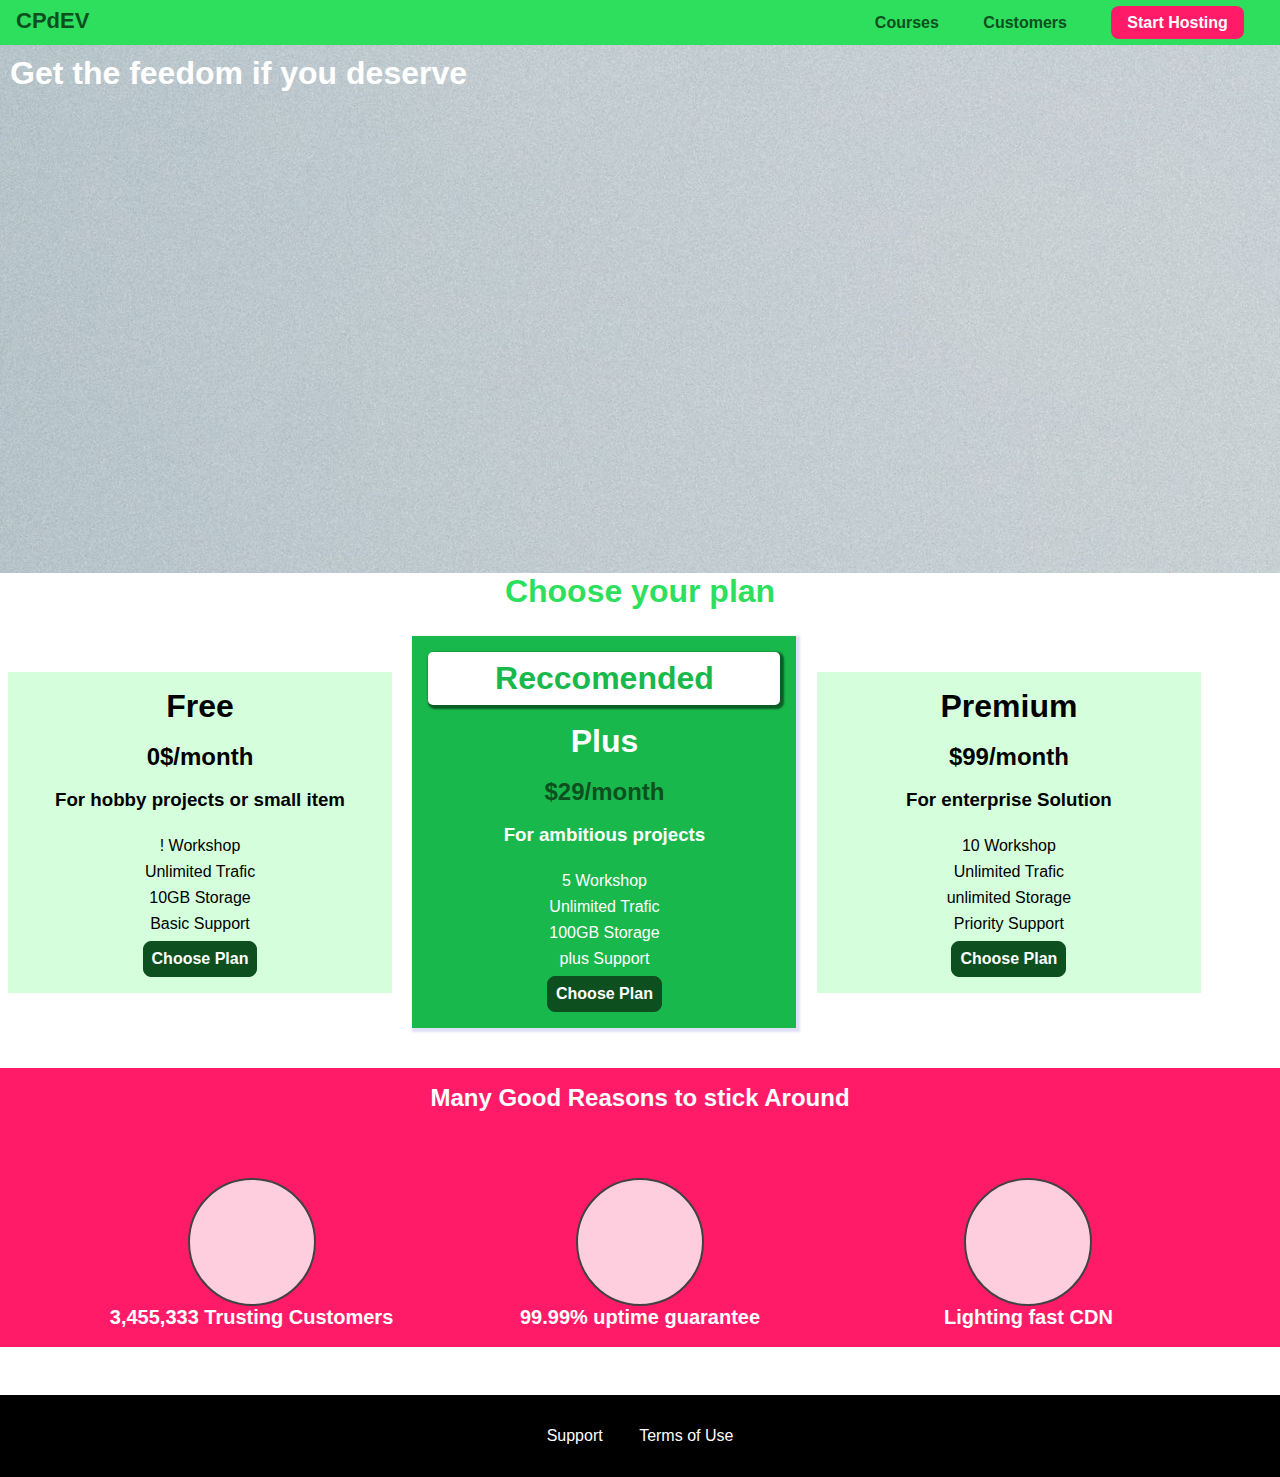
==== index.html @ bd408dae "added footer and more" ====
<!DOCTYPE html>
<html lang="en">
<head>
    <meta charset="UTF-8">
    <meta http-equiv="X-UA-Compatible" content="IE=edge">
    <meta name="viewport" content="width=device-width, initial-scale=1.0">
    <title>AdCSS</title>
    <link rel="stylesheet" href="style.css">
</head>
<body>
    <header class="main-header">
        <div>
            <a href="index.html" class="main-header__brand">CPdEV</a>
        </div>
        <nav class="main-nav">
            <ul class="main-nav__items">
                <li class="main-nav__item">
                    <a href="packages/index.html">Courses</a>
                </li>
                <li class="main-nav__item">
                    <a href="Customers/index.html">Customers</a>
                </li>
                <li class="main-nav__item main-nav__item--cta" >
                    <a href="start-hosting/index.html">Start Hosting</a>
                </li>
            </ul>
        </nav>
    </header>
    <main>
        <section id="product-overview">
            <h1>Get the feedom if you deserve</h1>
        </section>
        <section id="plans">
            <h1 class="section-title">Choose your plan</h1><br>
            <div>
                <article class="plan">
                    <h1 class="plan-title">Free</h1><br>
                    <h2 class="plan-price">0$/month</h2><br>
                    <h3>For hobby projects or small item</h3><br>
                    <ul class="planfeature">
                        <li>! Workshop</li>
                        <li>Unlimited Trafic</li>
                        <li>10GB Storage</li>
                        <li>Basic Support</li>
                    </ul>
                    <div>
                        <button class="button">Choose Plan</button>
                    </div>
                </article>
                <article class="plan plan--highlighted">
                    <h1 class="plan__annotation">Reccomended</h1><br>
                    <h1 class="plan-title">Plus</h1><br>
                    <h2 class="plan-price">$29/month</h2><br>
                    <h3>For ambitious projects</h3><br>
                    <ul class="planfeature">
                        <li>5 Workshop</li>
                        <li>Unlimited Trafic</li>
                        <li>100GB Storage</li>
                        <li>plus Support</li>
                    </ul>
                    <div>
                        <button class="button">Choose Plan</button>
                    </div>
                </article>
                <article class="plan">
                    <h1 class="plan-title">Premium</h1><br>
                    <h2 class="plan-price">$99/month</h2><br>
                    <h3>For enterprise Solution</h3><br>
                    <ul class="planfeature">
                        <li>10 Workshop</li>
                        <li>Unlimited Trafic</li>
                        <li>unlimited Storage</li>
                        <li>Priority Support</li>
                    </ul>
                    <div>
                        <button class="button">Choose Plan</button>
                    </div>
                </article>
            </div>
        </section>
        <section id="key_features">
        <h2 class="section-title">Many Good Reasons to stick Around</h2><br>
            <ul class="key-feature__list" >
                <li class="key-feature">
                    <div class="key-feature__image">

                    </div>
                    <p class="key-feature__description">3,455,333 Trusting Customers</p><br>
                </li>
                <li class="key-feature">
                    <div class="key-feature__image">
            
                    </div>
                    <p class="key-feature__description">99.99% uptime guarantee</p><br>
                </li>
                <li class="key-feature">
                    <div class="key-feature__image">
            
                    </div>
                    <p class="key-feature__description">Lighting fast CDN</p><br>
                </li>
            </ul>
        </section>

    </main>
    <footer class="main-footer">
        <nav>
            <ul class="main-footer__links">
                <li class="main-footer__link">
                    <a href="#">Support</a>
                </li>
                <li class="main-footer__link">
                    <a href="#">Terms of Use</a>
                </li>
            </ul>
        </nav>
    </footer>
    
</body>
</html>
---- style.css ----
*{
    box-sizing: border-box;
    margin: 0;
    padding: 0;
}

body{
    font-family: sans-serif;
    margin-top: 0;


}

#product-overview{
    background: url("/img/pexels-pham-ngoc-anh-14237620.jpg");
    width: 100%;
    height: 528px;
    padding: 10px;
}
.section-title{
    color: #2ddf5c;
    text-align: center;

}
#product-overview h1{
    color: white;
    font-family: sans-serif; 

}

.plan{
    background: #d5ffdc;
    text-align: center;
    padding: 16px;
    margin: 8px;
    display: inline-block;
    width: 30%;
    vertical-align: middle;
}

.plan--highlighted{
    background: #19b84c;
    color: white;
    box-shadow: 2px 2px 2px 2px rgba(191, 191, 238, 0.5);
    
}

.plan__annotation{
    background: white;
    color: #19b84c;
    padding: 8px;
    box-shadow: 2px 2px 2px 2px rgba(0, 0, 0, 0.5);
    border-radius: 5px ;
}


.plan--highlighted .plan-price{
    color: #0e4f1f;
}
.plan--highlighted .plan-title{
    color: white;
}

.planfeature{
    list-style: none;
    margin: 0;
    padding: 0;

}

.planfeature li{
    margin: 8px 0;
}

.button{
    background: #0e4f1f;
    color: white;
    font: inherit;
    border: 1.5px solid #0e4f1f;
    padding: 8px;
    border-radius: 8px;
    font-weight: bold;
    cursor: pointer;
}

.button:hover{
    background-color: white;
    color: #0e4f1f;
}
.button:focus{
    outline: none;
}

#key_features{
    background: #ff1b68;
}
#key_features .section-title{
    color: white;
    margin: 32px;
    padding: 16px;
}

.key-feature__list{
    list-style: none;   
    margin: 0;
    padding: 0;
    text-align: center;

}

.key-feature{
    display: inline-block;
    width: 30%;
    vertical-align: top;

}
.key-feature__description{
    text-align: center;
    font-weight: bold;
    color: white;
    font-size: 20px;
}
.key-feature__image{
    background: #ffcede;
    height: 128px;
    width: 128px;
    border: 2px solid #424242;
    border-radius: 50%;
    margin: 0 auto;
}




/* Header */
.main-header{
    width: 100%;
    background:#2ddf5c;
    padding: 8px 16px;
} 

.main-header > div{
    display: inline-block;
}

.main-header__brand{
    color: #0e4f1f;
    text-decoration: none;
    font-weight: bold;
    font-size: 22px;

}
.main-nav{
    display: inline-block;
    text-align: right;
    width: calc(100% - 78px); /* kkep space between i and values */
    text-decoration: none;
    
    
}
.main-nav__items{
    margin: 0;
    padding: 0;
    list-style: none  ;
}
.main-nav__item{
    display: inline-block;
    margin: 5px 20px;
    
}
.main-nav__item a{
    color: #0e4f1f;
    font-weight: bold;
    text-decoration: none;
    padding: 3px 0;
}


.main-nav__item a:hover,
.main-nav__item a:active{
    color: white; 
    border-bottom: 5px solid white;
}

.main-nav__item--cta a{
    color: white;
    background: #ff1b68;
    padding: 8px 16px;
    border-radius: 8px;
}

.main-nav__item--cta a:hover,
.main-nav__item--cta a:active{
    color: #ff1b68;
    background:white;
    border: none;
}

/* Footer styling */
.main-footer {
    background: black;
    padding: 32px;
    margin-top: 48px;
}
.main-footer__links{
    list-style: nine;
    margin: 0;
    padding:0;
    text-align: center;
}
.main-footer__link{
    display: inline-block;
    margin: 0 16px;
}
.main-footer__link a{
    color: white;
    text-decoration: none;
}

.main-footer__link a:hover,
.main-footer__link a:active{
    color: #ccc;

}
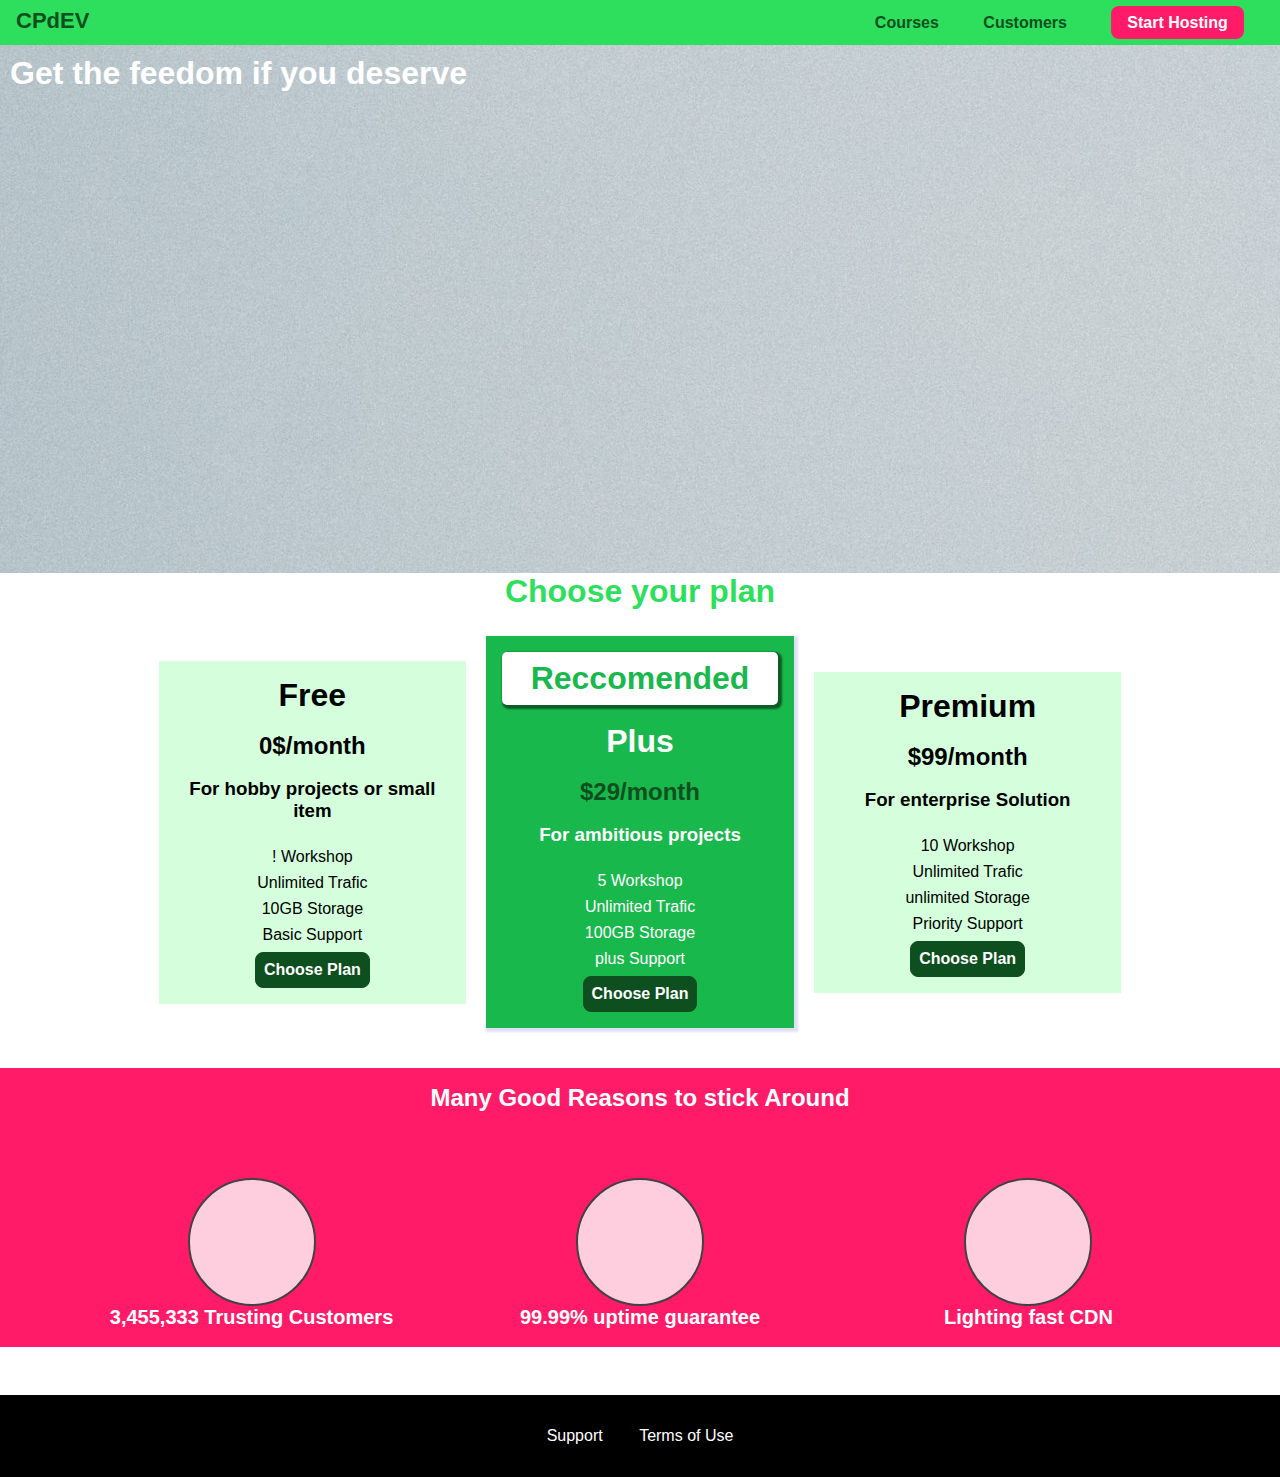
==== commit b74c52f3: "day 2" ====
--- a/index.html
+++ b/index.html
@@ -5,6 +5,7 @@
     <meta http-equiv="X-UA-Compatible" content="IE=edge">
     <meta name="viewport" content="width=device-width, initial-scale=1.0">
     <title>AdCSS</title>
+    <link rel="stylesheet" href="shared.css">
     <link rel="stylesheet" href="style.css">
 </head>
 <body>
@@ -32,7 +33,7 @@
         </section>
         <section id="plans">
             <h1 class="section-title">Choose your plan</h1><br>
-            <div>
+            <div class="plan__list">
                 <article class="plan">
                     <h1 class="plan-title">Free</h1><br>
                     <h2 class="plan-price">0$/month</h2><br>
--- a/shared.css
+++ b/shared.css
@@ -0,0 +1,132 @@
+* {
+    box-sizing: border-box;
+    margin: 0;
+    padding: 0;
+}
+
+body {
+    font-family: sans-serif;
+    margin-top: 0;
+
+
+}
+/* Header */
+.main-header {
+    width: 100%;
+    background: #2ddf5c;
+    padding: 8px 16px;
+}
+
+.main-header>div {
+    display: inline-block;
+}
+
+.main-header__brand {
+    color: #0e4f1f;
+    text-decoration: none;
+    font-weight: bold;
+    font-size: 22px;
+
+}
+
+.main-nav {
+    display: inline-block;
+    text-align: right;
+    width: calc(100% - 78px);
+    /* kkep space between i and values */
+    text-decoration: none;
+
+
+}
+
+.main-nav__items {
+    margin: 0;
+    padding: 0;
+    list-style: none;
+}
+
+.main-nav__item {
+    display: inline-block;
+    margin: 5px 20px;
+
+}
+
+.main-nav__item a {
+    color: #0e4f1f;
+    font-weight: bold;
+    text-decoration: none;
+    padding: 3px 0;
+}
+
+
+.main-nav__item a:hover,
+.main-nav__item a:active {
+    color: white;
+    border-bottom: 5px solid white;
+}
+
+.main-nav__item--cta a {
+    color: white;
+    background: #ff1b68;
+    padding: 8px 16px;
+    border-radius: 8px;
+}
+
+.main-nav__item--cta a:hover,
+.main-nav__item--cta a:active {
+    color: #ff1b68;
+    background: white;
+    border: none;
+}
+
+/* Footer styling */
+.main-footer {
+    background: black;
+    padding: 32px;
+    margin-top: 48px;
+}
+
+.main-footer__links {
+    list-style: nine;
+    margin: 0;
+    padding: 0;
+    text-align: center;
+}
+
+.main-footer__link {
+    display: inline-block;
+    margin: 0 16px;
+}
+
+.main-footer__link a {
+    color: white;
+    text-decoration: none;
+}
+
+.main-footer__link a:hover,
+.main-footer__link a:active {
+    color: #ccc;
+
+}
+
+/* button styling */
+
+.button {
+    background: #0e4f1f;
+    color: white;
+    font: inherit;
+    border: 1.5px solid #0e4f1f;
+    padding: 8px;
+    border-radius: 8px;
+    font-weight: bold;
+    cursor: pointer;
+}
+
+.button:hover {
+    background-color: white;
+    color: #0e4f1f;
+}
+
+.button:focus {
+    outline: none;
+}--- a/style.css
+++ b/style.css
@@ -1,16 +1,4 @@
 
-*{
-    box-sizing: border-box;
-    margin: 0;
-    padding: 0;
-}
-
-body{
-    font-family: sans-serif;
-    margin-top: 0;
-
-
-}
 
 #product-overview{
     background: url("/img/pexels-pham-ngoc-anh-14237620.jpg");
@@ -28,6 +16,15 @@
     font-family: sans-serif; 
 
 }
+
+.plan__list{
+    width: 80%;
+    margin: auto;
+    text-align: center;
+    
+}
+
+
 
 .plan{
     background: #d5ffdc;
@@ -73,24 +70,6 @@
     margin: 8px 0;
 }
 
-.button{
-    background: #0e4f1f;
-    color: white;
-    font: inherit;
-    border: 1.5px solid #0e4f1f;
-    padding: 8px;
-    border-radius: 8px;
-    font-weight: bold;
-    cursor: pointer;
-}
-
-.button:hover{
-    background-color: white;
-    color: #0e4f1f;
-}
-.button:focus{
-    outline: none;
-}
 
 #key_features{
     background: #ff1b68;
@@ -133,93 +112,3 @@
 
 
 
-/* Header */
-.main-header{
-    width: 100%;
-    background:#2ddf5c;
-    padding: 8px 16px;
-} 
-
-.main-header > div{
-    display: inline-block;
-}
-
-.main-header__brand{
-    color: #0e4f1f;
-    text-decoration: none;
-    font-weight: bold;
-    font-size: 22px;
-
-}
-.main-nav{
-    display: inline-block;
-    text-align: right;
-    width: calc(100% - 78px); /* kkep space between i and values */
-    text-decoration: none;
-    
-    
-}
-.main-nav__items{
-    margin: 0;
-    padding: 0;
-    list-style: none  ;
-}
-.main-nav__item{
-    display: inline-block;
-    margin: 5px 20px;
-    
-}
-.main-nav__item a{
-    color: #0e4f1f;
-    font-weight: bold;
-    text-decoration: none;
-    padding: 3px 0;
-}
-
-
-.main-nav__item a:hover,
-.main-nav__item a:active{
-    color: white; 
-    border-bottom: 5px solid white;
-}
-
-.main-nav__item--cta a{
-    color: white;
-    background: #ff1b68;
-    padding: 8px 16px;
-    border-radius: 8px;
-}
-
-.main-nav__item--cta a:hover,
-.main-nav__item--cta a:active{
-    color: #ff1b68;
-    background:white;
-    border: none;
-}
-
-/* Footer styling */
-.main-footer {
-    background: black;
-    padding: 32px;
-    margin-top: 48px;
-}
-.main-footer__links{
-    list-style: nine;
-    margin: 0;
-    padding:0;
-    text-align: center;
-}
-.main-footer__link{
-    display: inline-block;
-    margin: 0 16px;
-}
-.main-footer__link a{
-    color: white;
-    text-decoration: none;
-}
-
-.main-footer__link a:hover,
-.main-footer__link a:active{
-    color: #ccc;
-
-}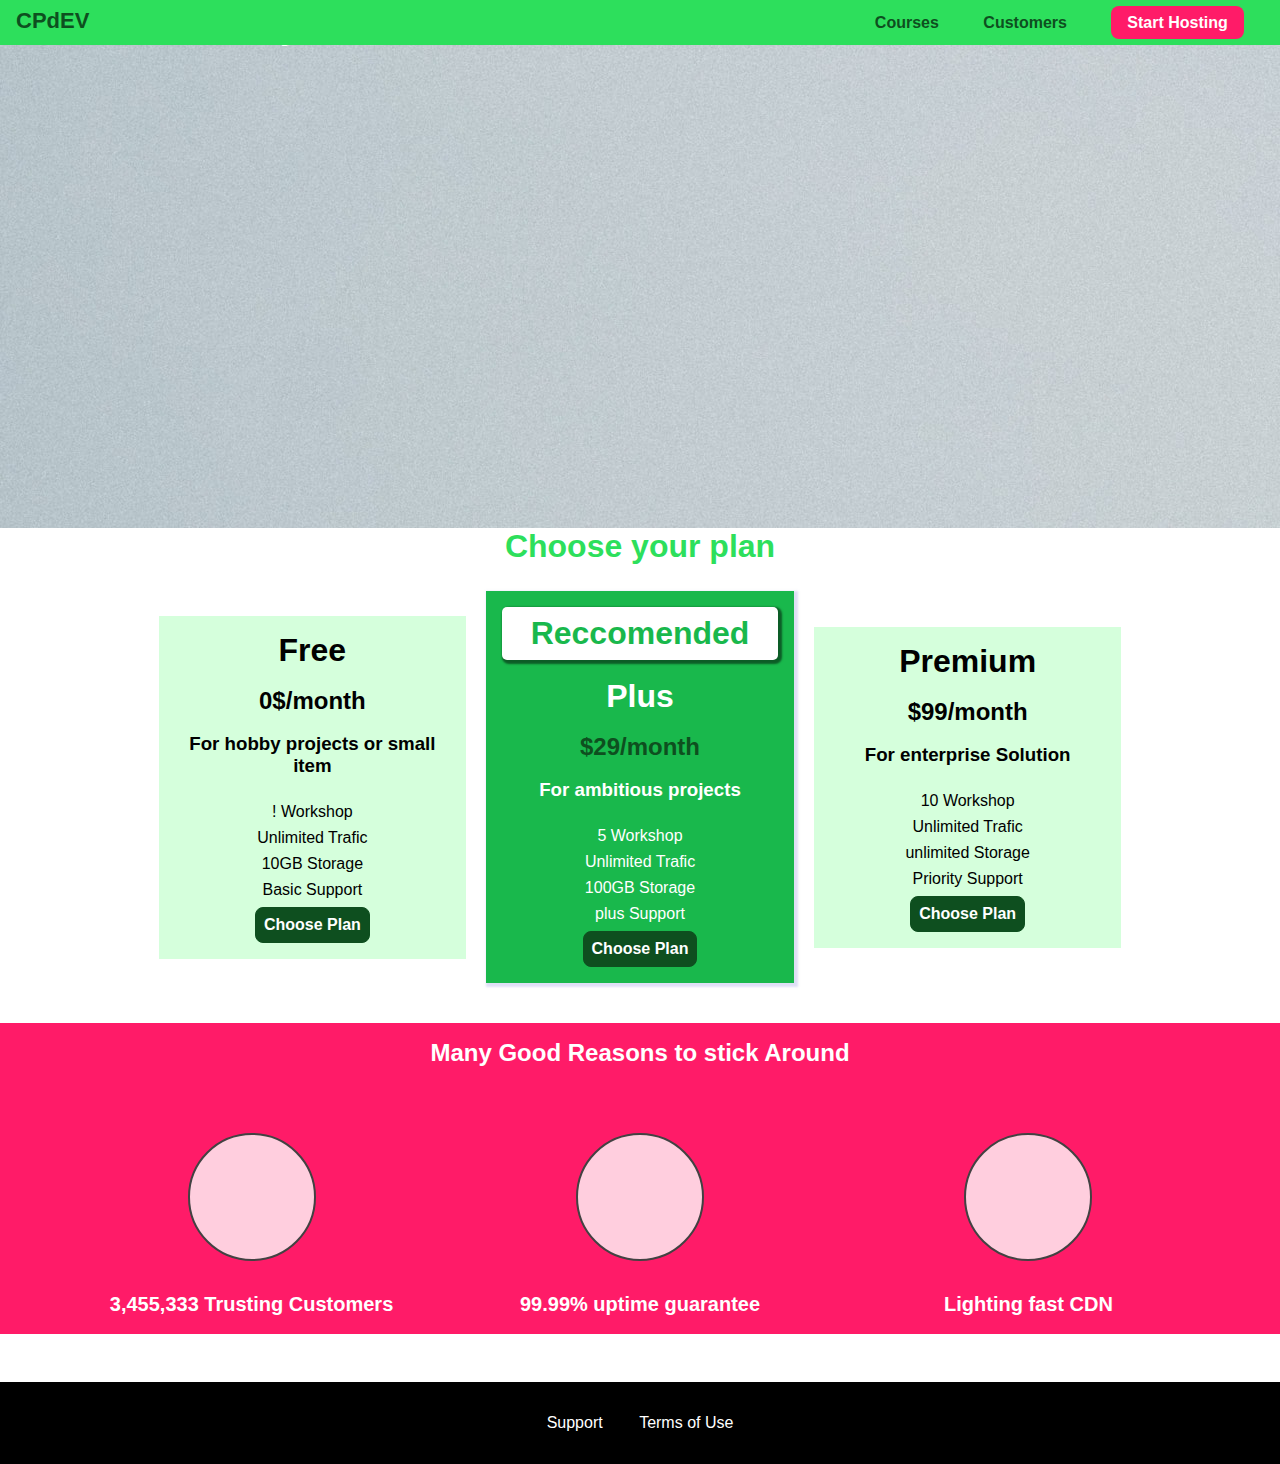
==== commit b339cf7c: "day 2" ====
--- a/index.html
+++ b/index.html
@@ -8,6 +8,7 @@
     <link rel="stylesheet" href="shared.css">
     <link rel="stylesheet" href="style.css">
 </head>
+<!-- header -->
 <body>
     <header class="main-header">
         <div>
--- a/shared.css
+++ b/shared.css
@@ -3,6 +3,7 @@
     margin: 0;
     padding: 0;
 }
+
 
 body {
     font-family: sans-serif;
@@ -13,8 +14,12 @@
 /* Header */
 .main-header {
     width: 100%;
+    position: fixed;
+    top: 0;
+    left: 0;
     background: #2ddf5c;
     padding: 8px 16px;
+    z-index: 8;
 }
 
 .main-header>div {
--- a/style.css
+++ b/style.css
@@ -99,6 +99,7 @@
     font-weight: bold;
     color: white;
     font-size: 20px;
+    padding-top: 32px;
 }
 .key-feature__image{
     background: #ffcede;
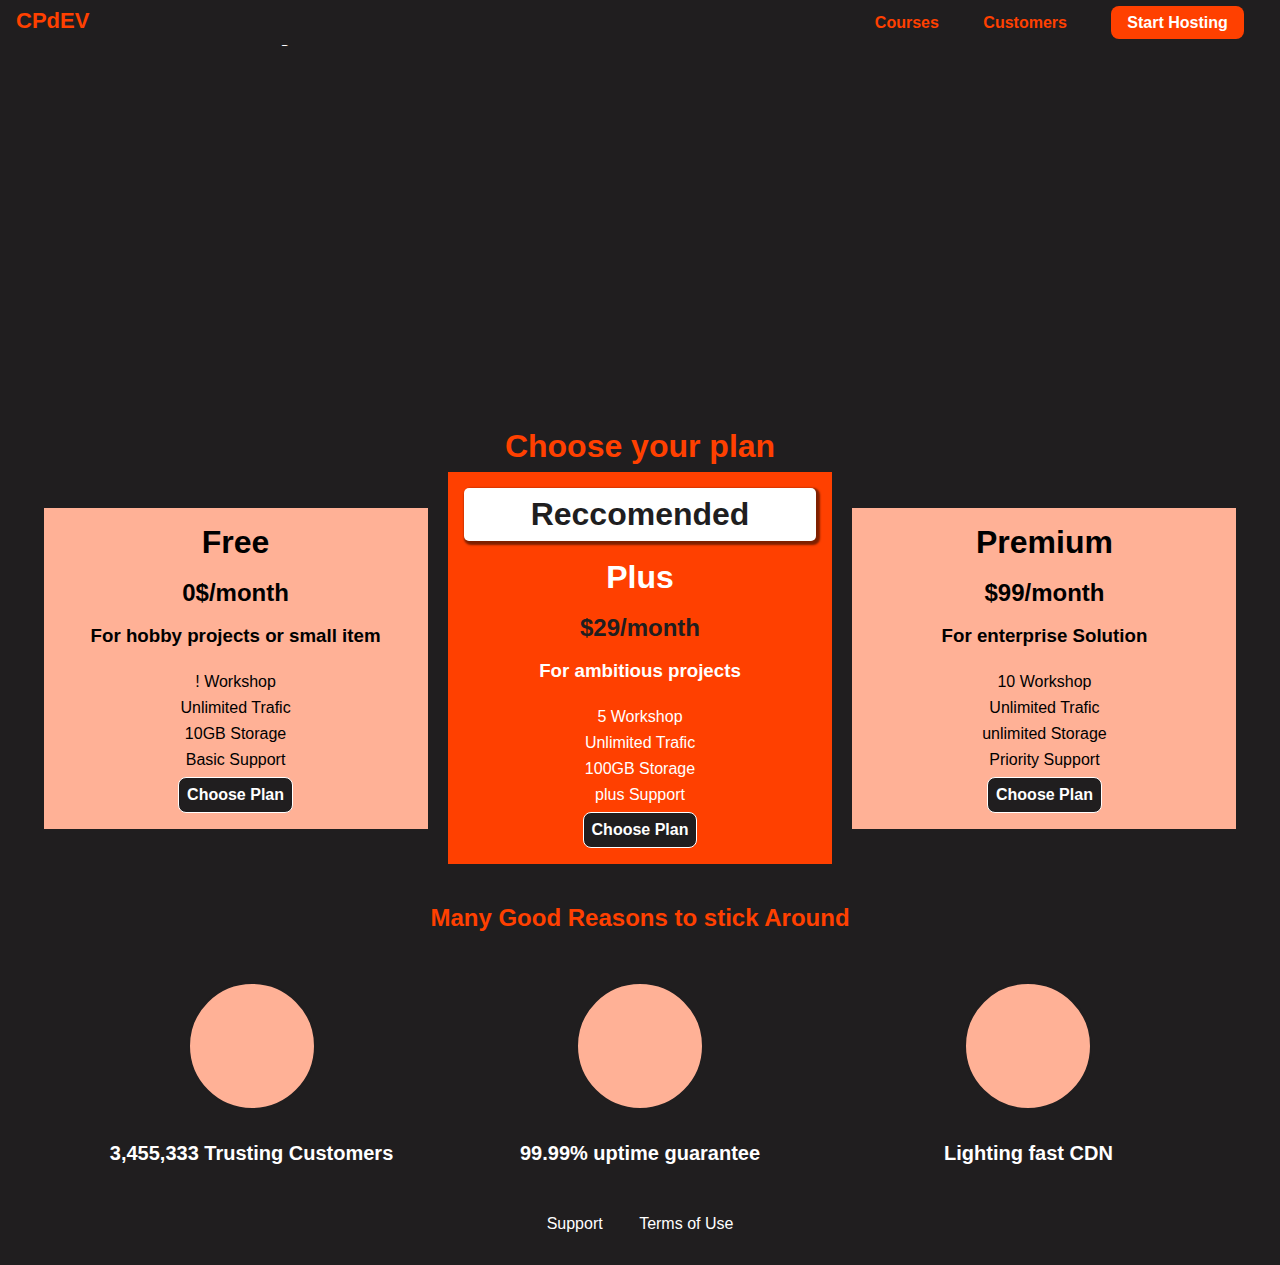
==== commit 037d704a: "day 4" ====
--- a/index.html
+++ b/index.html
@@ -81,7 +81,7 @@
             </div>
         </section>
         <section id="key_features">
-        <h2 class="section-title">Many Good Reasons to stick Around</h2><br>
+        <h2 class="section_feat">Many Good Reasons to stick Around</h2><br>
             <ul class="key-feature__list" >
                 <li class="key-feature">
                     <div class="key-feature__image">
--- a/shared.css
+++ b/shared.css
@@ -17,7 +17,7 @@
     position: fixed;
     top: 0;
     left: 0;
-    background: #2ddf5c;
+    background: #201E1F;
     padding: 8px 16px;
     z-index: 8;
 }
@@ -27,7 +27,7 @@
 }
 
 .main-header__brand {
-    color: #0e4f1f;
+    color: #FF4000;
     text-decoration: none;
     font-weight: bold;
     font-size: 22px;
@@ -45,9 +45,14 @@
 }
 
 .main-nav__items {
+    list-style: none;
     margin: 0;
     padding: 0;
-    list-style: none;
+    text-align: right;
+    display: inline-block;
+    width: 100%;
+    /* kkep space between i and values */
+    text-decoration: none;
 }
 
 .main-nav__item {
@@ -57,7 +62,7 @@
 }
 
 .main-nav__item a {
-    color: #0e4f1f;
+    color: #ff4000;
     font-weight: bold;
     text-decoration: none;
     padding: 3px 0;
@@ -72,7 +77,7 @@
 
 .main-nav__item--cta a {
     color: white;
-    background: #ff1b68;
+    background: #ff4000;
     padding: 8px 16px;
     border-radius: 8px;
 }
@@ -86,9 +91,9 @@
 
 /* Footer styling */
 .main-footer {
-    background: black;
+    background: #201E1F;
     padding: 32px;
-    margin-top: 48px;
+    color: #201E1F;
 }
 
 .main-footer__links {
@@ -104,7 +109,7 @@
 }
 
 .main-footer__link a {
-    color: white;
+    color: #ffffff;
     text-decoration: none;
 }
 
@@ -117,10 +122,10 @@
 /* button styling */
 
 .button {
-    background: #0e4f1f;
+    background: #201E1F;
     color: white;
     font: inherit;
-    border: 1.5px solid #0e4f1f;
+    border: 1.5px solid #ffffff;
     padding: 8px;
     border-radius: 8px;
     font-weight: bold;
@@ -129,7 +134,7 @@
 
 .button:hover {
     background-color: white;
-    color: #0e4f1f;
+    color: #ff4000;
 }
 
 .button:focus {
--- a/style.css
+++ b/style.css
@@ -1,13 +1,14 @@
 
 
 #product-overview{
-    background: url("/img/pexels-pham-ngoc-anh-14237620.jpg");
+    background: #201E1F;
     width: 100%;
-    height: 528px;
+    height: 428px;
     padding: 10px;
 }
 .section-title{
-    color: #2ddf5c;
+    background: #201E1F;
+    color: #FF4000;
     text-align: center;
 
 }
@@ -16,18 +17,23 @@
     font-family: sans-serif; 
 
 }
+.plans{
+    background: #201E1F;
+}
 
 .plan__list{
-    width: 80%;
+    width: 100%;
     margin: auto;
+    margin-top: -19px;
     text-align: center;
+    background: #201E1F;
     
 }
 
 
 
 .plan{
-    background: #d5ffdc;
+    background: #ffb196;
     text-align: center;
     padding: 16px;
     margin: 8px;
@@ -37,15 +43,15 @@
 }
 
 .plan--highlighted{
-    background: #19b84c;
+    background: #ff4000;
     color: white;
-    box-shadow: 2px 2px 2px 2px rgba(191, 191, 238, 0.5);
+    /* box-shadow: 2px 2px 2px 2px rgba(191, 191, 238, 0.5); */
     
 }
 
 .plan__annotation{
     background: white;
-    color: #19b84c;
+    color: #201E1F;
     padding: 8px;
     box-shadow: 2px 2px 2px 2px rgba(0, 0, 0, 0.5);
     border-radius: 5px ;
@@ -53,7 +59,7 @@
 
 
 .plan--highlighted .plan-price{
-    color: #0e4f1f;
+    color: #201E1F;
 }
 .plan--highlighted .plan-title{
     color: white;
@@ -70,12 +76,20 @@
     margin: 8px 0;
 }
 
+.section_feat{
+    color: #FF4000;
+    display: flex;
+    justify-content: center;
+    padding: 32px;
+    margin-bottom: px;
+}
+
 
 #key_features{
-    background: #ff1b68;
+    background: #201E1F;
 }
 #key_features .section-title{
-    color: white;
+    color: #201E1F;
     margin: 32px;
     padding: 16px;
 }
@@ -102,10 +116,10 @@
     padding-top: 32px;
 }
 .key-feature__image{
-    background: #ffcede;
+    background: #ffb196;
     height: 128px;
     width: 128px;
-    border: 2px solid #424242;
+    border: 2px solid #201E1F;
     border-radius: 50%;
     margin: 0 auto;
 }
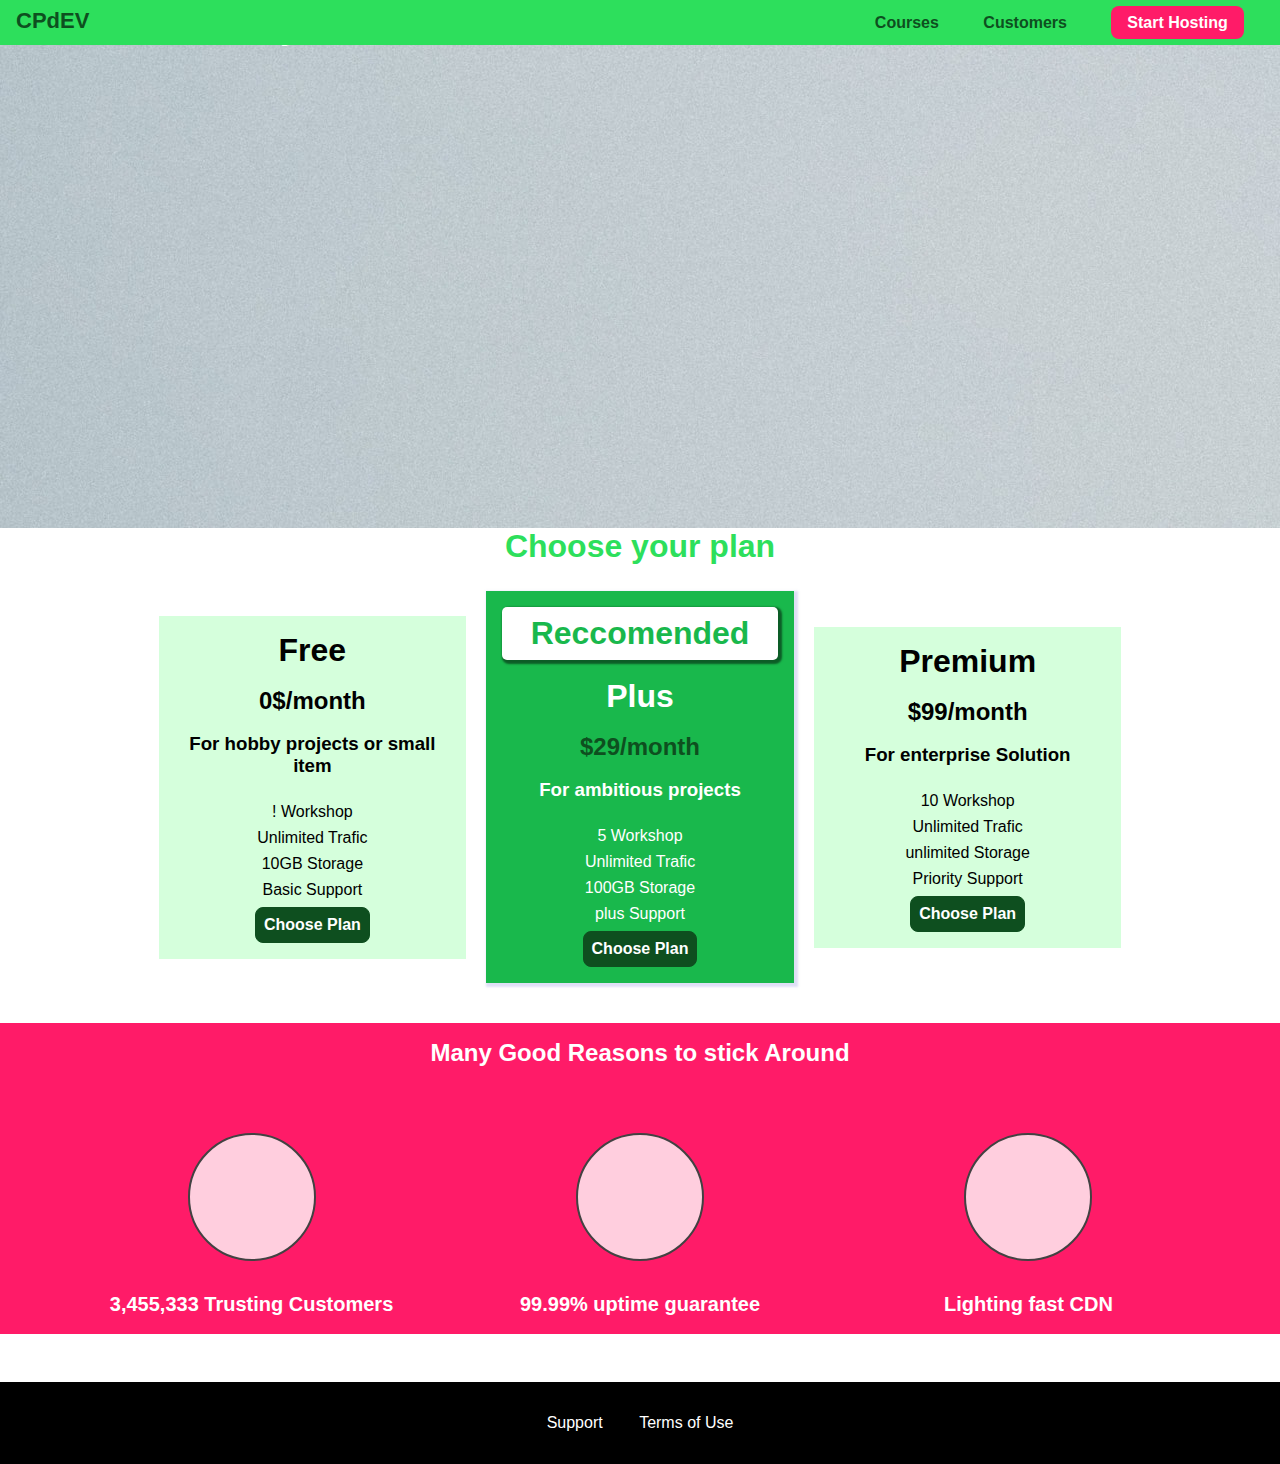
==== commit 7e41acad: "day 4" ====
--- a/index.html
+++ b/index.html
@@ -81,7 +81,7 @@
             </div>
         </section>
         <section id="key_features">
-        <h2 class="section_feat">Many Good Reasons to stick Around</h2><br>
+        <h2 class="section-title">Many Good Reasons to stick Around</h2><br>
             <ul class="key-feature__list" >
                 <li class="key-feature">
                     <div class="key-feature__image">
--- a/shared.css
+++ b/shared.css
@@ -11,13 +11,14 @@
 
 
 }
+
 /* Header */
 .main-header {
     width: 100%;
     position: fixed;
     top: 0;
     left: 0;
-    background: #201E1F;
+    background: #2ddf5c;
     padding: 8px 16px;
     z-index: 8;
 }
@@ -27,7 +28,7 @@
 }
 
 .main-header__brand {
-    color: #FF4000;
+    color: #0e4f1f;
     text-decoration: none;
     font-weight: bold;
     font-size: 22px;
@@ -62,7 +63,7 @@
 }
 
 .main-nav__item a {
-    color: #ff4000;
+    color: #0e4f1f;
     font-weight: bold;
     text-decoration: none;
     padding: 3px 0;
@@ -77,7 +78,7 @@
 
 .main-nav__item--cta a {
     color: white;
-    background: #ff4000;
+    background: #ff1b68;
     padding: 8px 16px;
     border-radius: 8px;
 }
@@ -91,9 +92,9 @@
 
 /* Footer styling */
 .main-footer {
-    background: #201E1F;
+    background: black;
     padding: 32px;
-    color: #201E1F;
+    margin-top: 48px;
 }
 
 .main-footer__links {
@@ -109,7 +110,7 @@
 }
 
 .main-footer__link a {
-    color: #ffffff;
+    color: white;
     text-decoration: none;
 }
 
@@ -122,10 +123,10 @@
 /* button styling */
 
 .button {
-    background: #201E1F;
+    background: #0e4f1f;
     color: white;
     font: inherit;
-    border: 1.5px solid #ffffff;
+    border: 1.5px solid #0e4f1f;
     padding: 8px;
     border-radius: 8px;
     font-weight: bold;
@@ -134,7 +135,7 @@
 
 .button:hover {
     background-color: white;
-    color: #ff4000;
+    color: #0e4f1f;
 }
 
 .button:focus {
--- a/style.css
+++ b/style.css
@@ -1,39 +1,33 @@
-
-
-#product-overview{
-    background: #201E1F;
+#product-overview {
+    background: url("/img/pexels-pham-ngoc-anh-14237620.jpg");
     width: 100%;
-    height: 428px;
+    height: 528px;
     padding: 10px;
 }
-.section-title{
-    background: #201E1F;
-    color: #FF4000;
+
+.section-title {
+    color: #2ddf5c;
     text-align: center;
 
 }
-#product-overview h1{
+
+#product-overview h1 {
     color: white;
-    font-family: sans-serif; 
+    font-family: sans-serif;
 
 }
-.plans{
-    background: #201E1F;
-}
 
-.plan__list{
-    width: 100%;
+.plan__list {
+    width: 80%;
     margin: auto;
-    margin-top: -19px;
     text-align: center;
-    background: #201E1F;
-    
+
 }
 
 
 
-.plan{
-    background: #ffb196;
+.plan {
+    background: #d5ffdc;
     text-align: center;
     padding: 16px;
     margin: 8px;
@@ -42,88 +36,80 @@
     vertical-align: middle;
 }
 
-.plan--highlighted{
-    background: #ff4000;
+.plan--highlighted {
+    background: #19b84c;
     color: white;
-    /* box-shadow: 2px 2px 2px 2px rgba(191, 191, 238, 0.5); */
-    
+    box-shadow: 2px 2px 2px 2px rgba(191, 191, 238, 0.5);
+
 }
 
-.plan__annotation{
+.plan__annotation {
     background: white;
-    color: #201E1F;
+    color: #19b84c;
     padding: 8px;
     box-shadow: 2px 2px 2px 2px rgba(0, 0, 0, 0.5);
-    border-radius: 5px ;
+    border-radius: 5px;
 }
 
 
-.plan--highlighted .plan-price{
-    color: #201E1F;
+.plan--highlighted .plan-price {
+    color: #0e4f1f;
 }
-.plan--highlighted .plan-title{
+
+.plan--highlighted .plan-title {
     color: white;
 }
 
-.planfeature{
+.planfeature {
     list-style: none;
     margin: 0;
     padding: 0;
 
 }
 
-.planfeature li{
+.planfeature li {
     margin: 8px 0;
 }
 
-.section_feat{
-    color: #FF4000;
-    display: flex;
-    justify-content: center;
-    padding: 32px;
-    margin-bottom: px;
+
+#key_features {
+    background: #ff1b68;
 }
 
-
-#key_features{
-    background: #201E1F;
-}
-#key_features .section-title{
-    color: #201E1F;
+#key_features .section-title {
+    color: white;
     margin: 32px;
     padding: 16px;
 }
 
-.key-feature__list{
-    list-style: none;   
+.key-feature__list {
+    list-style: none;
     margin: 0;
     padding: 0;
     text-align: center;
 
 }
 
-.key-feature{
+.key-feature {
     display: inline-block;
     width: 30%;
     vertical-align: top;
 
 }
-.key-feature__description{
+
+.key-feature__description {
     text-align: center;
     font-weight: bold;
     color: white;
     font-size: 20px;
     padding-top: 32px;
 }
-.key-feature__image{
-    background: #ffb196;
+
+.key-feature__image {
+    background: #ffcede;
     height: 128px;
     width: 128px;
-    border: 2px solid #201E1F;
+    border: 2px solid #424242;
     border-radius: 50%;
     margin: 0 auto;
-}
-
-
-
-
+}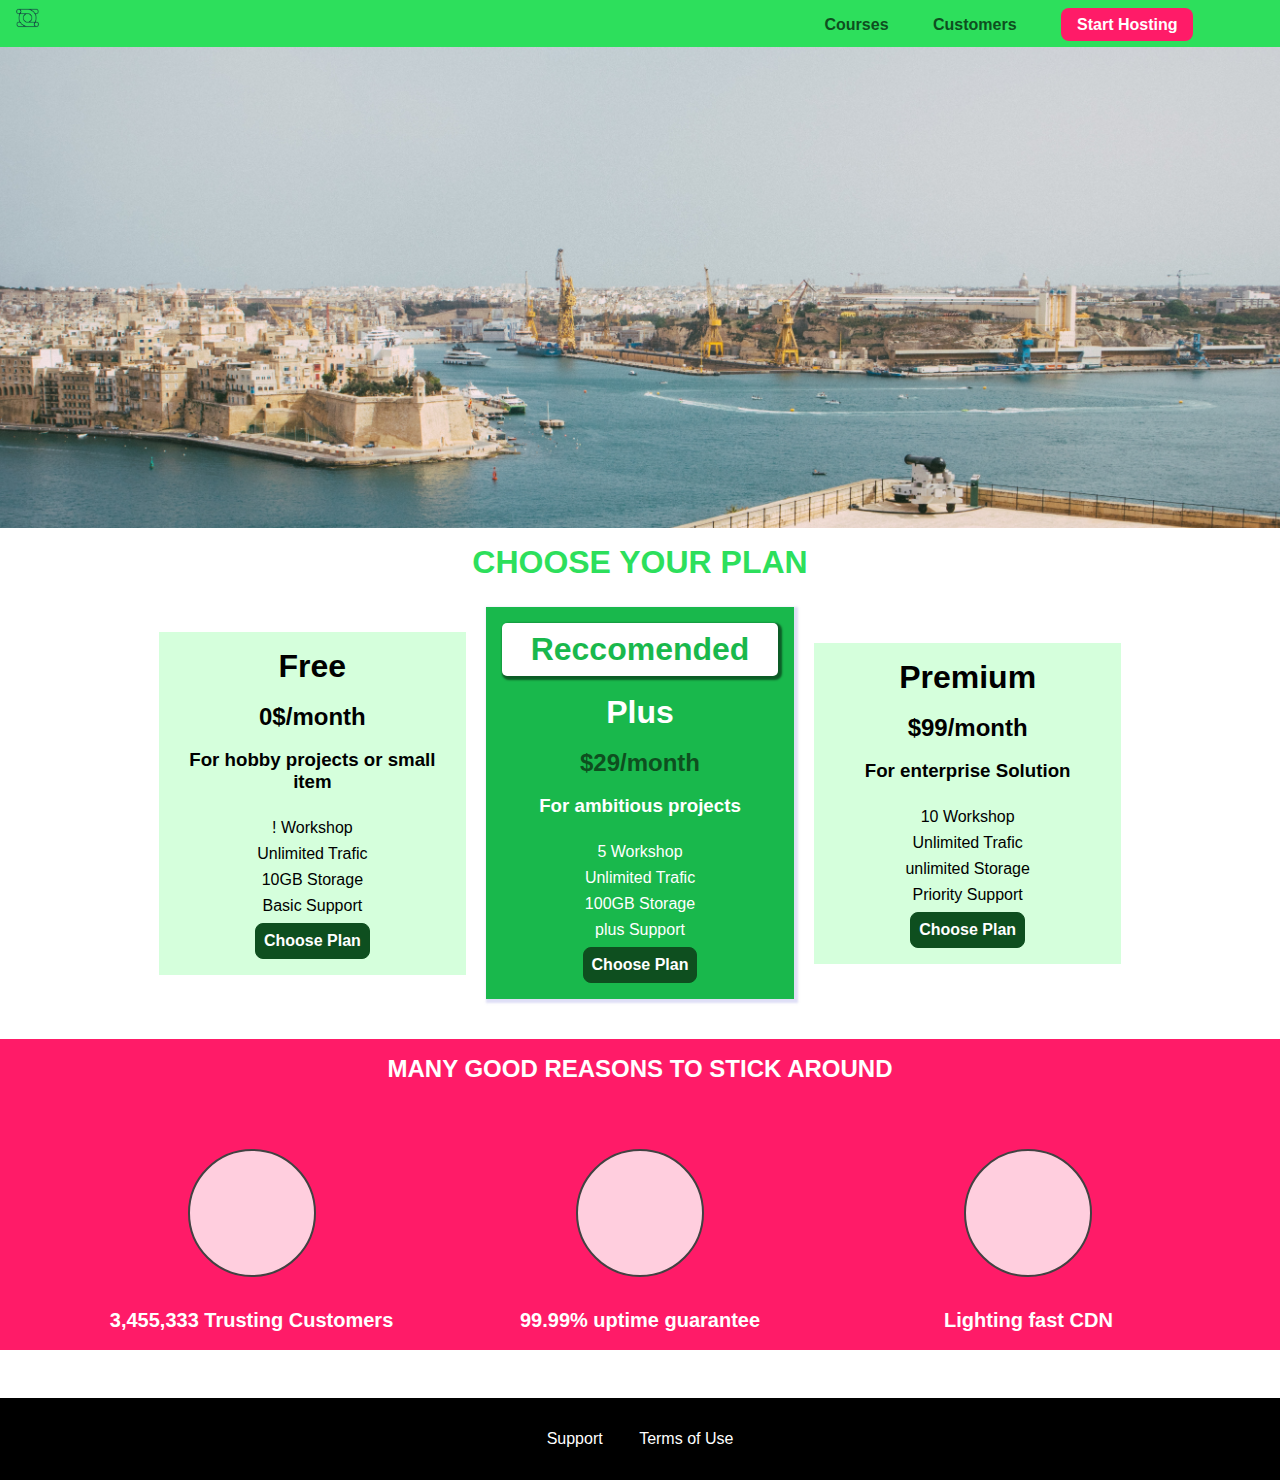
==== commit 9be748a7: "day 4(adding logo)" ====
--- a/index.html
+++ b/index.html
@@ -12,7 +12,9 @@
 <body>
     <header class="main-header">
         <div>
-            <a href="index.html" class="main-header__brand">CPdEV</a>
+            <a href="index.html" class="main-header__brand">
+                <img src="./img/logoo.png" alt="">
+            </a>
         </div>
         <nav class="main-nav">
             <ul class="main-nav__items">
--- a/shared.css
+++ b/shared.css
@@ -32,7 +32,12 @@
     text-decoration: none;
     font-weight: bold;
     font-size: 22px;
+    height: 22px ;
+    display: inline-block;
 
+}
+.main-header__brand img{
+    height: 100%;
 }
 
 .main-nav {
--- a/style.css
+++ b/style.css
@@ -1,13 +1,22 @@
 #product-overview {
-    background: url("/img/pexels-pham-ngoc-anh-14237620.jpg");
+    background: url("/img/pexels-pham-ngoc-anh-14237620.jpg") left 10% bottom 20%/cover no-repeat border-box fixed ;
+    /* background-image: url("/img/pexels-pham-ngoc-anh-14237620.jpg");
+    background-size: cover;
+    background-position: left 10% bottom 20%; */
+    /* background-repeat: no-repeat;
+    background-origin: border-box;
+    background-clip: border-box;
+    background-attachment: fixed; */
     width: 100%;
     height: 528px;
     padding: 10px;
 }
 
 .section-title {
+    margin-top: 16px;
     color: #2ddf5c;
     text-align: center;
+    text-transform: uppercase;
 
 }
 
